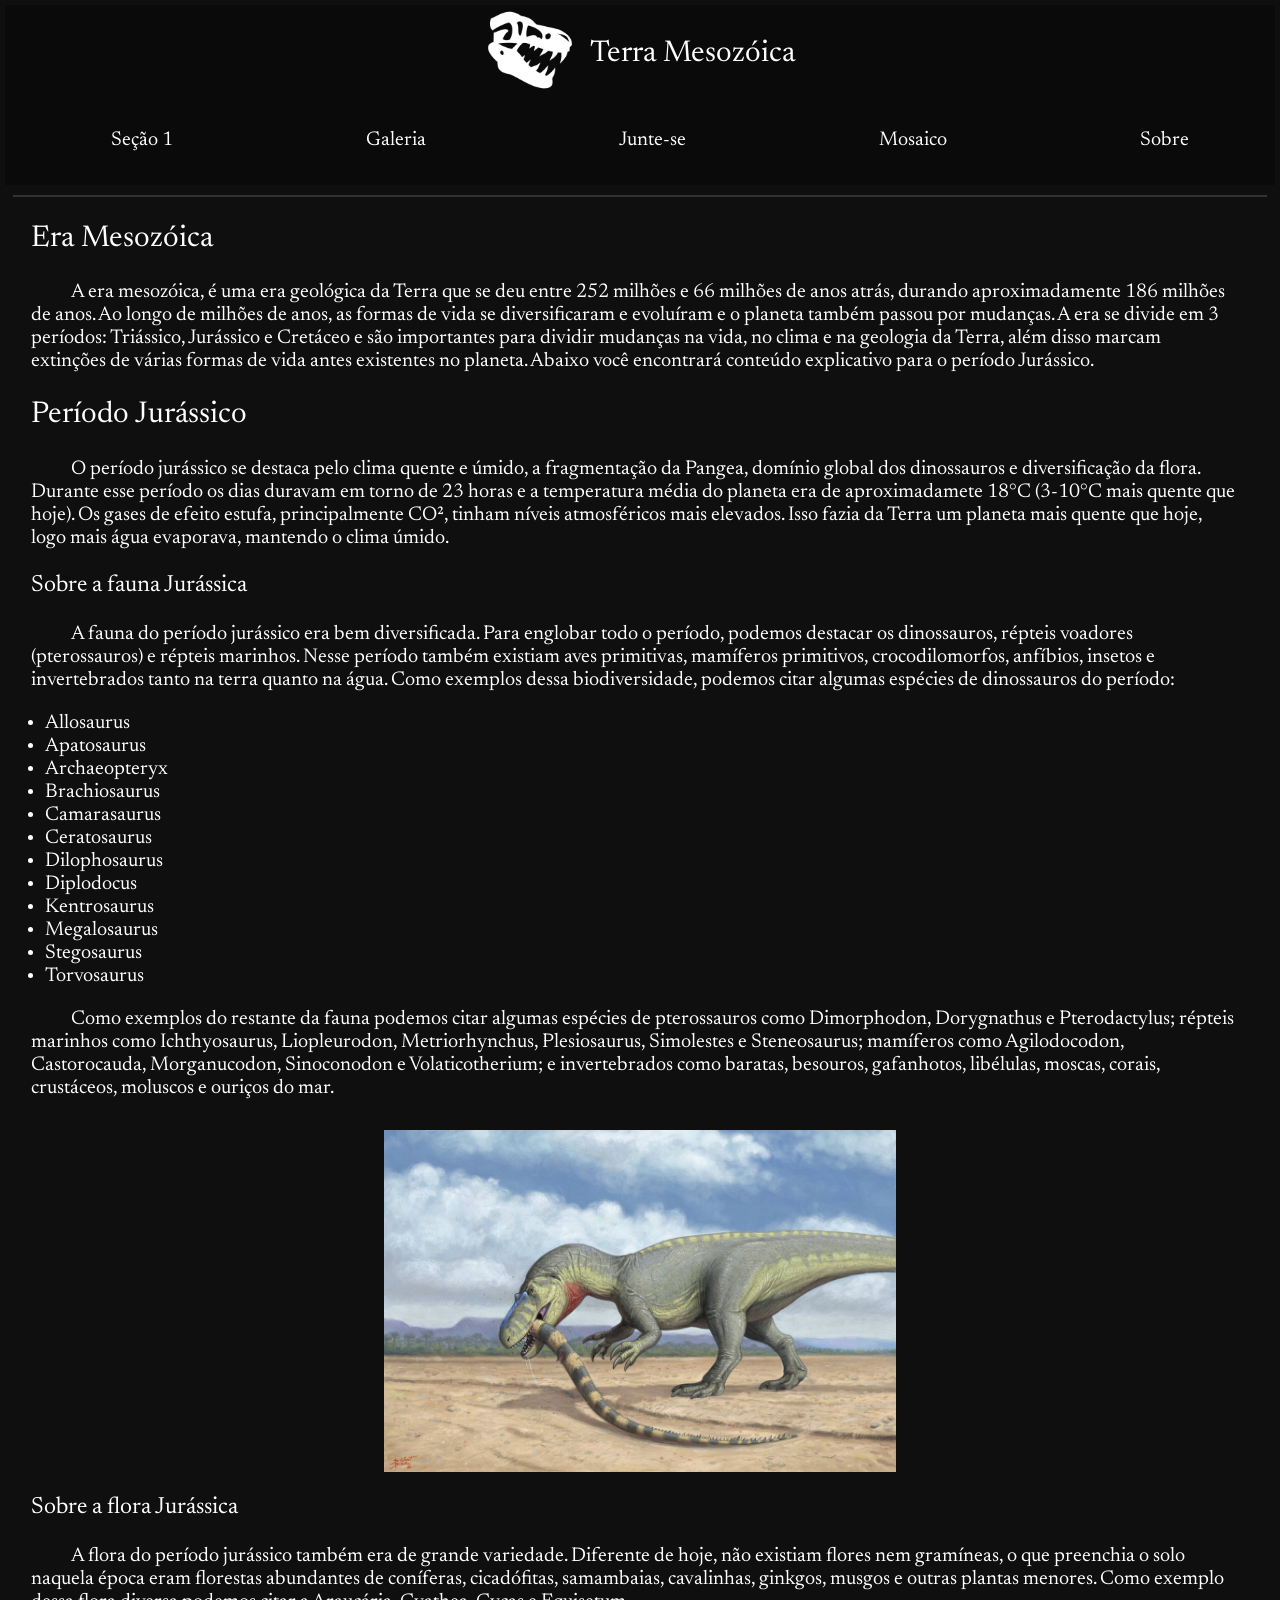
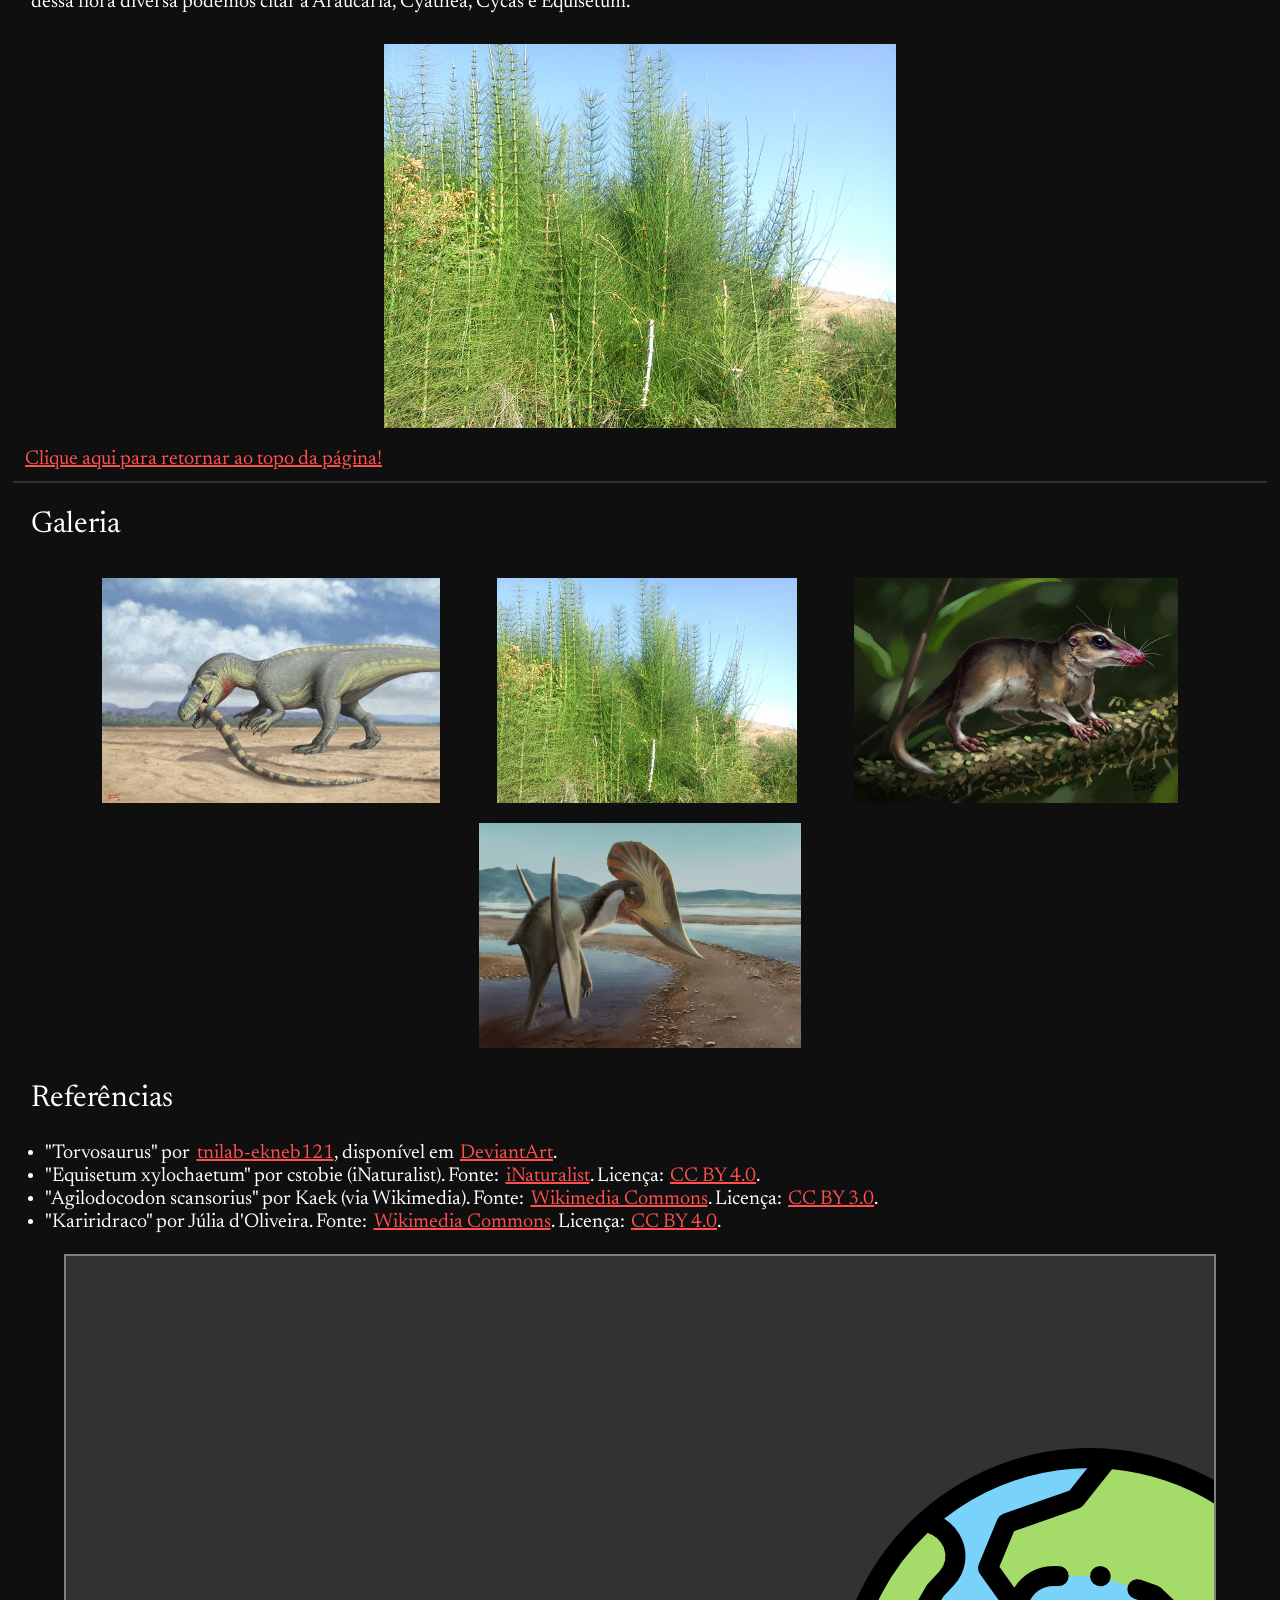
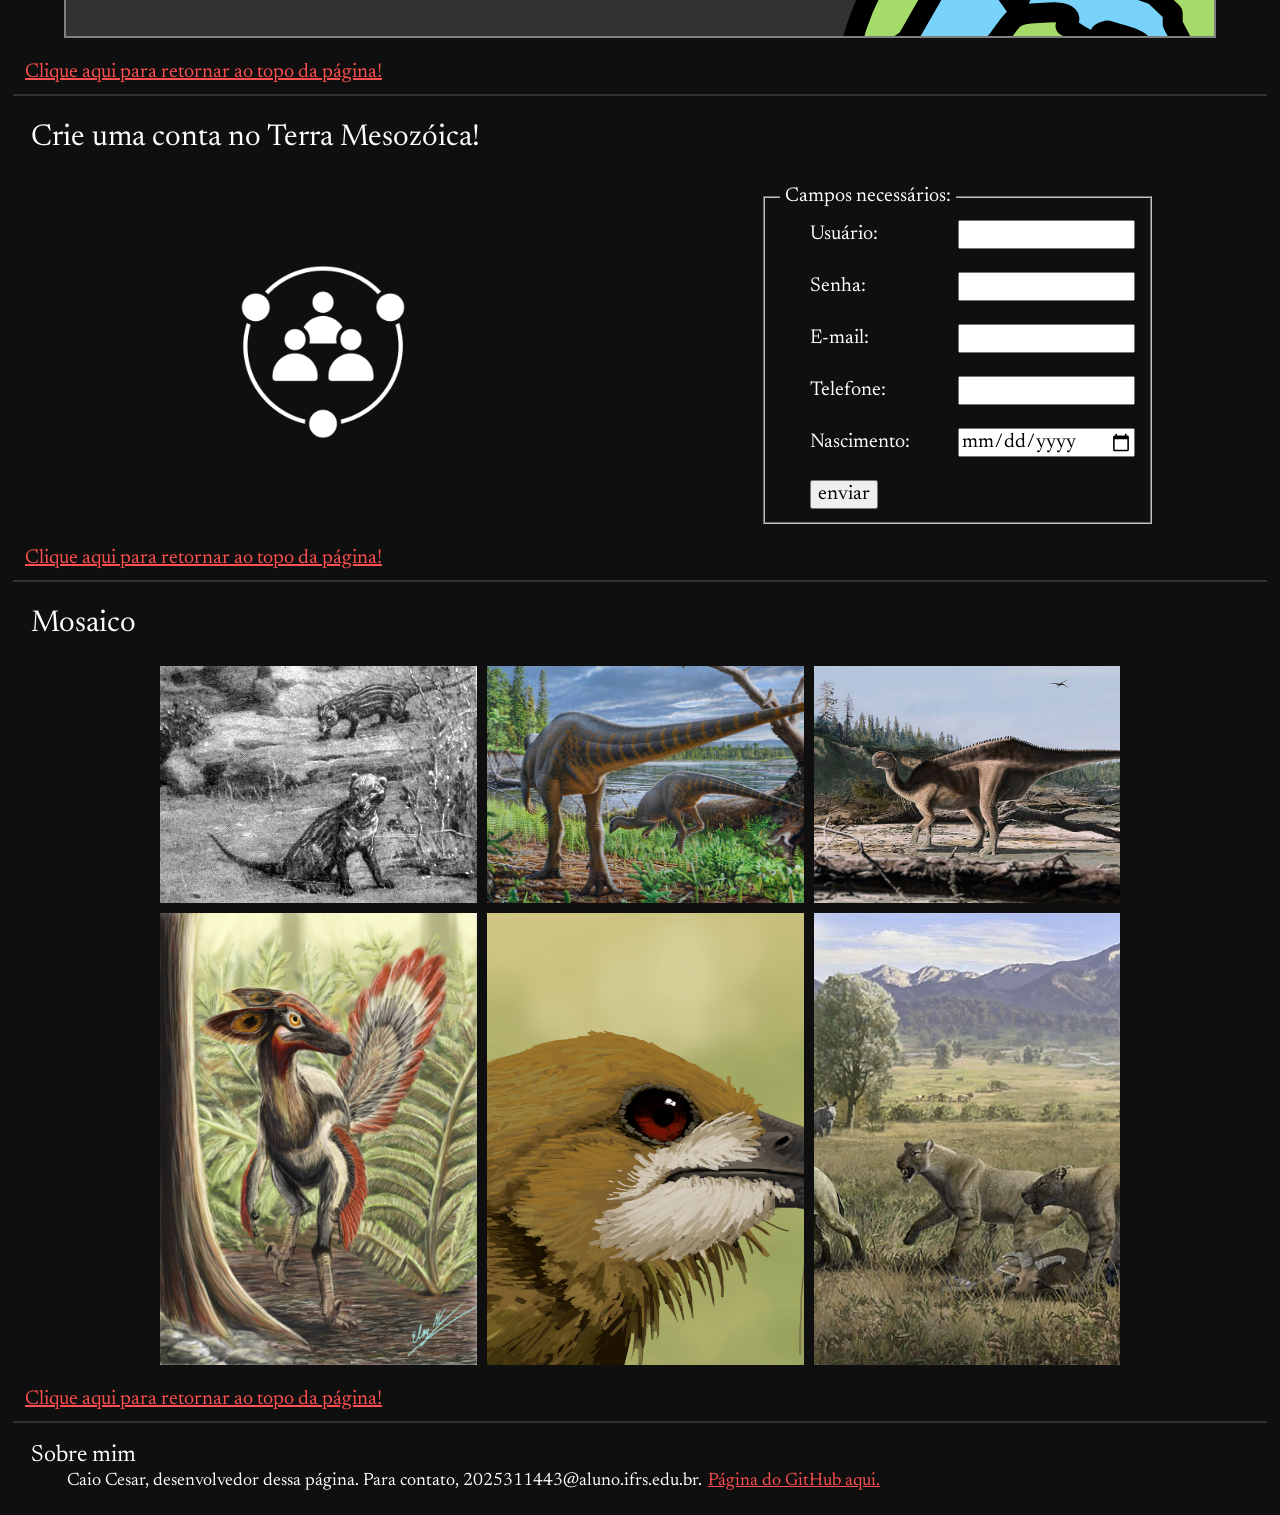
==== index.html @ 224aff45 "semi final" ====
<!DOCTYPE html>
<html lang="pt-br">
<head>
  <!-- CSS -->
  <link rel="stylesheet" href="css/main.css">

  <!-- Meta Tags -->
  <meta charset="UTF-8"> <meta name="viewport" content="width=device-width, initial-scale=1.0">
  <meta http-equiv="X-UA-Compatible" content="IE=edge">

  <title>Terra Mesozóica</title>

  <meta name="description" content="Terra Mesozóica é uma página que busca documentar conhecimento sobre paleontologia, especialmente da era Mesozóica. Considere procurar mais fontes para aprofundar seu conhecimento nos assuntos aqui contidos.">
  <meta name="keywords" content="terra mesozóica, terra mesozoica, sítio digital paleontológico, sitio digital paleontologico, paleontologia, mesozoica">
  <meta name="author" content="Caio Cesar">
  <meta name="robots" content="index, follow">

  <meta property="og:title" content="Terra Mesozóica">
  <meta property="og:description" content="Terra Mesozóica é uma página que busca documentar conhecimento sobre paleontologia, especialmente da era Mesozóica. Considere procurar mais fontes para aprofundar seu conhecimento nos assuntos aqui contidos.">
  <meta property="og:image" content="https://caius-caesaris.github.io/terra-mesozoica/img/icon.png">
  <meta property="og:url" content="https://caius-caesaris.github.io/terra-mesozoica/">
  <meta property="og:type" content="website">


  <link rel="icon" href="img/icon-shortcut.png">
</head>
<body>

  <header id="header">
    <figure id="figure_icon">
      <img id="icon" src="img/icon.png" alt="icon.png">
      <h1 id="title">Terra Mesozóica</h1>
    </figure>
  </header>

  <nav>
    <div class="menu">
      <a href="#sec1">Seção 1</a>
      <a href="#galeria">Galeria</a>
      <a href="#juntar">Junte-se</a>
      <a href="#mosaico">Mosaico</a>
      <a href="#footer">Sobre</a>
    </div>
  </nav>

  <hr id="sec1">

  <main>
    <section>
      <h2>Era Mesozóica</h2>
      <p>
        A era mesozóica, é uma era geológica da Terra que se deu entre 252 milhões e 66 milhões de anos atrás, durando aproximadamente 186 milhões de anos.
        Ao longo de milhões de anos, as formas de vida se diversificaram e evoluíram e o planeta também passou por mudanças. A era se divide em 3 períodos: Triássico, Jurássico e Cretáceo
        e são importantes para dividir mudanças na vida, no clima e na geologia da Terra, além disso marcam extinções de várias formas de vida antes existentes no planeta. Abaixo você encontrará conteúdo explicativo para o período Jurássico.
      </p>

      <h2>Período Jurássico</h2>
      <p>
        O período jurássico se destaca pelo clima quente e úmido, a fragmentação da Pangea, domínio global dos dinossauros e diversificação da flora.
        Durante esse período os dias duravam em torno de 23 horas e a temperatura média do planeta era de aproximadamete 18°C (3-10°C mais quente que hoje). Os gases de efeito estufa, principalmente CO², tinham níveis atmosféricos mais elevados. Isso fazia da Terra um planeta mais quente que hoje, logo mais água evaporava, mantendo o clima úmido.
      </p>
      
      <h3>Sobre a fauna Jurássica</h3>
      <p>
        A fauna do período jurássico era bem diversificada. Para englobar todo o período, podemos destacar os dinossauros, répteis voadores (pterossauros) e répteis marinhos.
        Nesse período também existiam aves primitivas, mamíferos primitivos, crocodilomorfos, anfíbios, insetos e invertebrados tanto na terra quanto na água.
        Como exemplos dessa biodiversidade, podemos citar algumas espécies de dinossauros do período:
      </p>
      
      <ul>
        <li>Allosaurus</li>
        <li>Apatosaurus</li>
        <li>Archaeopteryx</li>
        <li>Brachiosaurus</li>
        <li>Camarasaurus</li>
        <li>Ceratosaurus</li>
        <li>Dilophosaurus</li>
        <li>Diplodocus</li>
        <li>Kentrosaurus</li>
        <li>Megalosaurus</li>
        <li>Stegosaurus</li>
        <li>Torvosaurus</li>
      </ul>

      <p>Como exemplos do restante da fauna podemos citar algumas espécies de 
        pterossauros como Dimorphodon, Dorygnathus e Pterodactylus;
        répteis marinhos como Ichthyosaurus, Liopleurodon, Metriorhynchus, Plesiosaurus, Simolestes e Steneosaurus;
        mamíferos como Agilodocodon, Castorocauda, Morganucodon, Sinoconodon e Volaticotherium;
        e invertebrados como baratas, besouros, gafanhotos, libélulas, moscas, corais, crustáceos, moluscos e ouriços do mar.
      </p>

      <figure class="galeria">
        <img class="intext" src="img/Torvosaurus.jpg" alt="Torvosaurus tanneri" title="Torvosaurus tanneri">
      </figure>
      
      <h3>Sobre a flora Jurássica</h3>
      <p>
        A flora do período jurássico também era de grande variedade. Diferente de hoje, não existiam flores nem gramíneas, o que preenchia o solo naquela época eram florestas abundantes de coníferas, cicadófitas, samambaias, cavalinhas, ginkgos, musgos e outras plantas menores.
        Como exemplo dessa flora diversa podemos citar a Araucária, Cyathea, Cycas e Equisetum.
      </p>

      <figure class="galeria">
        <img class="intext" src="img/Equisetum.jpg" alt="Equisetum (cavalinha)" title="Equisetum (cavalinha)">
      </figure>
    </section>

    <a href="#header">Clique aqui para retornar ao topo da página!</a>

    <hr id="galeria">

    <section>
      <h2>Galeria</h2>
      <figure class="galeria">
        <img class="imagem" src="img/Torvosaurus.jpg" alt="Torvosaurus tanneri" title="Torvosaurus tanneri">
        <img class="imagem" src="img/Equisetum.jpg" alt="Equisetum (cavalinha)" title="Equisetum (cavalinha)">
        <img class="imagem" src="img/Agilodocodon.jpg" alt="Agilocodon scansorius" title="Agilocodon scansorius">
        <img class="imagem" src="img/Kariridraco.jpg" alt="Kariridraco" title="Kariridraco">
      </figure>
    </section>

    <section>
      <h2>Referências</h2>
      <ul>
        <li>"Torvosaurus" por <a class="inlink" href="https://www.deviantart.com/tnilab-ekneb121/">tnilab-ekneb121</a>, disponível em <a class="inlink" href="https://www.deviantart.com/tnilab-ekneb121/art/Torvosaurus-840284663">DeviantArt</a>.</li>
        <li>"Equisetum xylochaetum" por cstobie (iNaturalist). Fonte: <a class="inlink" href="https://www.inaturalist.org/photos/17897648/">iNaturalist</a>. Licença: <a class="inlink" href="https://creativecommons.org/licenses/by/4.0/">CC BY 4.0</a>.</li>
        <li>"Agilodocodon scansorius" por Kaek (via Wikimedia). Fonte: <a class="inlink" href="https://commons.wikimedia.org/wiki/File:Agilodocodon_scansorius_by_Kaek.jpg">Wikimedia Commons</a>. Licença: <a class="inlink" href="https://creativecommons.org/licenses/by/3.0/">CC BY 3.0</a>.</li>
        <li>"Kariridraco" por Júlia d'Oliveira. Fonte: <a class="inlink" href="https://commons.wikimedia.org/wiki/File:Kariridraco_by_J%C3%BAlia_d%E2%80%99Oliveira.jpg">Wikimedia Commons</a>. Licença: <a class="inlink" href="https://creativecommons.org/licenses/by/4.0/">CC BY 4.0</a>.</li>
      </ul>

      <div class="banner">
        <img id="earth" src="img/earth.png" alt="earth">
        <img id="meteor" src="img/meteor.png" alt="meteor">
      </div> <br>
    </section>

    <a href="#header">Clique aqui para retornar ao topo da página!</a>

    <hr>

    <section id="juntar">
      <h2>Crie uma conta no Terra Mesozóica!</h2>

      <div id="divflexcomunidade">
        <figure id="icone_comunidade">
          <img src="img/community.png" alt="junte-se a nós">
        </figure>

        <form action="#header" id="comunidade">
          <fieldset> <legend>Campos necessários:</legend>
            <div class="label">
            <label class="login" for="input_nome">Usuário:</label>
            <input class="input" type="text" id="input_nome" required>
            </div>
            <br>
            <div class="label">
            <label class="login" for="input_senha">Senha:</label>
            <input class="input" type="password" id="input_senha" required>
            </div>
            <br>
            <div class="label">
            <label class="login" for="input_email">E-mail:</label>
            <input class="input" type="email" id="input_email" required>
            </div>
            <br>
            <div class="label">
            <label class="login" for="input_telefone">Telefone:</label>
            <input class="input" type="tel" id="input_telefone" required>
            </div>
            <br>
            <div class="label">
            <label class="login" for="input_nascimento">Nascimento:</label>
            <input class="input" type="date" id="input_nascimento" required>
            </div>
            <br>
            <input id="submit" type="submit" value="enviar">
          </fieldset>
        </form>
      </div>
    </section>

    <br>

    <a href="#header">Clique aqui para retornar ao topo da página!</a>
    <hr>

    <section id="mosaico">
      <h2>Mosaico</h2>
      <div id="container_mosaico">
        <img class="mos" src="img/Borhyaena-tuberata.jpg" alt="Borhyaena tuberata">
        <img class="mos" src="img/Diluvicursor.png" alt="Diluvicursor">
        <img class="mos" src="img/Istiorachis.jpg" alt="Istiorachis">
        <img class="mos" src="img/Philovenator-curriei.png" alt="Philovenator curriei">
        <img class="mos" src="img/Navaornis.png" alt="Navaornis">
        <img class="mos" src="img/Amphimachairodus-hezhengensis.jpg" alt="Amphimachairodus hezhengensis">
      </div>
    </section>

    <br>

    <a href="#header">Clique aqui para retornar ao topo da página!</a>

    <hr>

  </main>

  <footer id="footer">
    <h2>Sobre mim</h2>
    <p>Caio Cesar, desenvolvedor dessa página. Para contato, 2025311443@aluno.ifrs.edu.br. <a class="inlink" href="https://github.com/caius-caesaris/">Página do GitHub aqui.</a></p>
  </footer>

</body>
</html>
---- css/main.css ----
/* CSS principal - importa/junta os arquivos CSS */

/* Importação de fontes e arquivos CSS usados na página.
A ordem em que são chamados é importante */

@import url('https://fonts.googleapis.com/css2?family=Newsreader:ital,opsz,wght@0,6..72,200..800;1,6..72,200..800&display=swap');
@import url('modern-normalize.css');
@import url('variables.css');
@import url('base.css');
@import url('layout.css');
@import url('components.css');

/* Abaixo coloque códigos css usados exclusivamente 
nesta página(códigos específicos,que não são reutilizados,
 nao tem potencial de reutilização) */

 /* postcss para minificar? */


 /* 
 
 -> baixar o site
 -> deixar uma cópia do bodyplate (o do sigaa) pronta e passar os arquivos (imagens, css, etc.) do site para ela
 -> main css, modern-normalize, variable, base => deixar como estão (inicialmente)
 -> apagar o conteúdo do layout e component do boilerplate
 -> trocar o index.html pelo index.html do site
 -> no index.html apontar para o main.css
 -> espalhar as regras css do site pelos arquivos layout, component e base.
 -> ajustes

 */
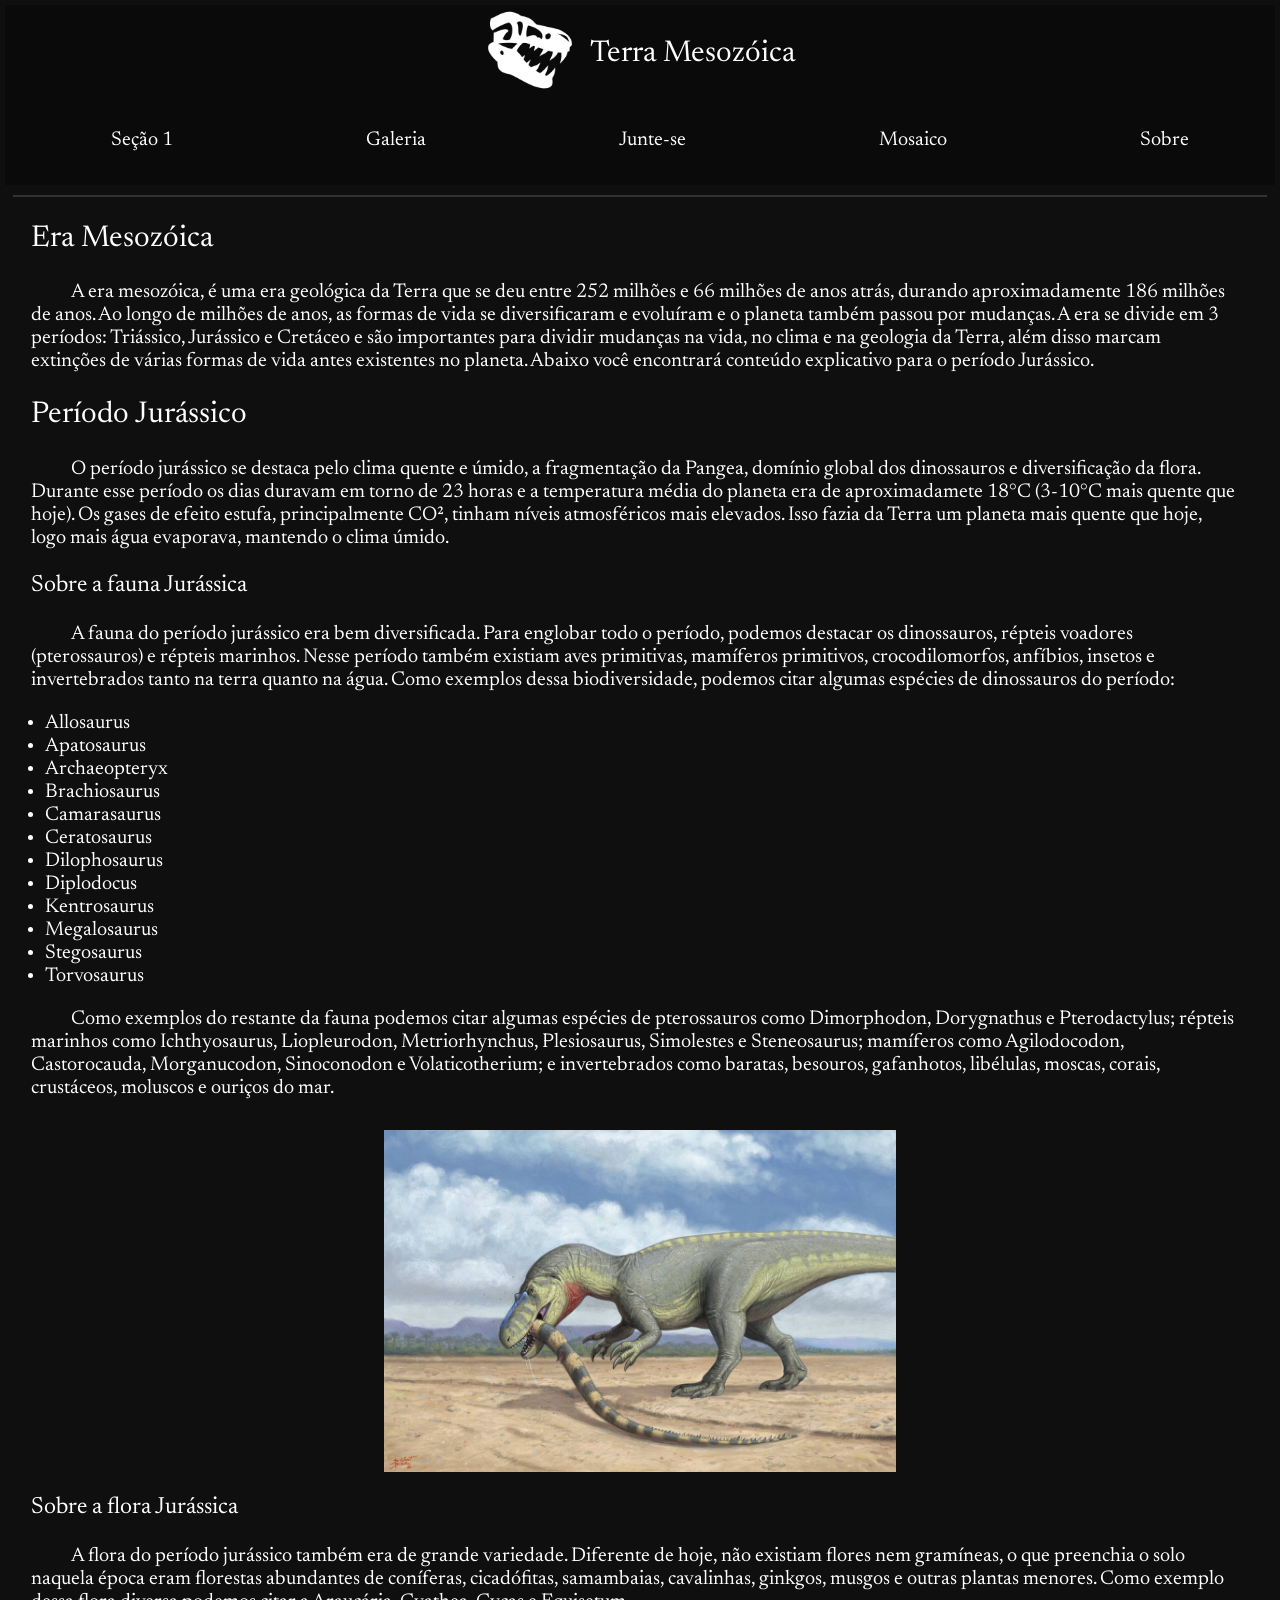
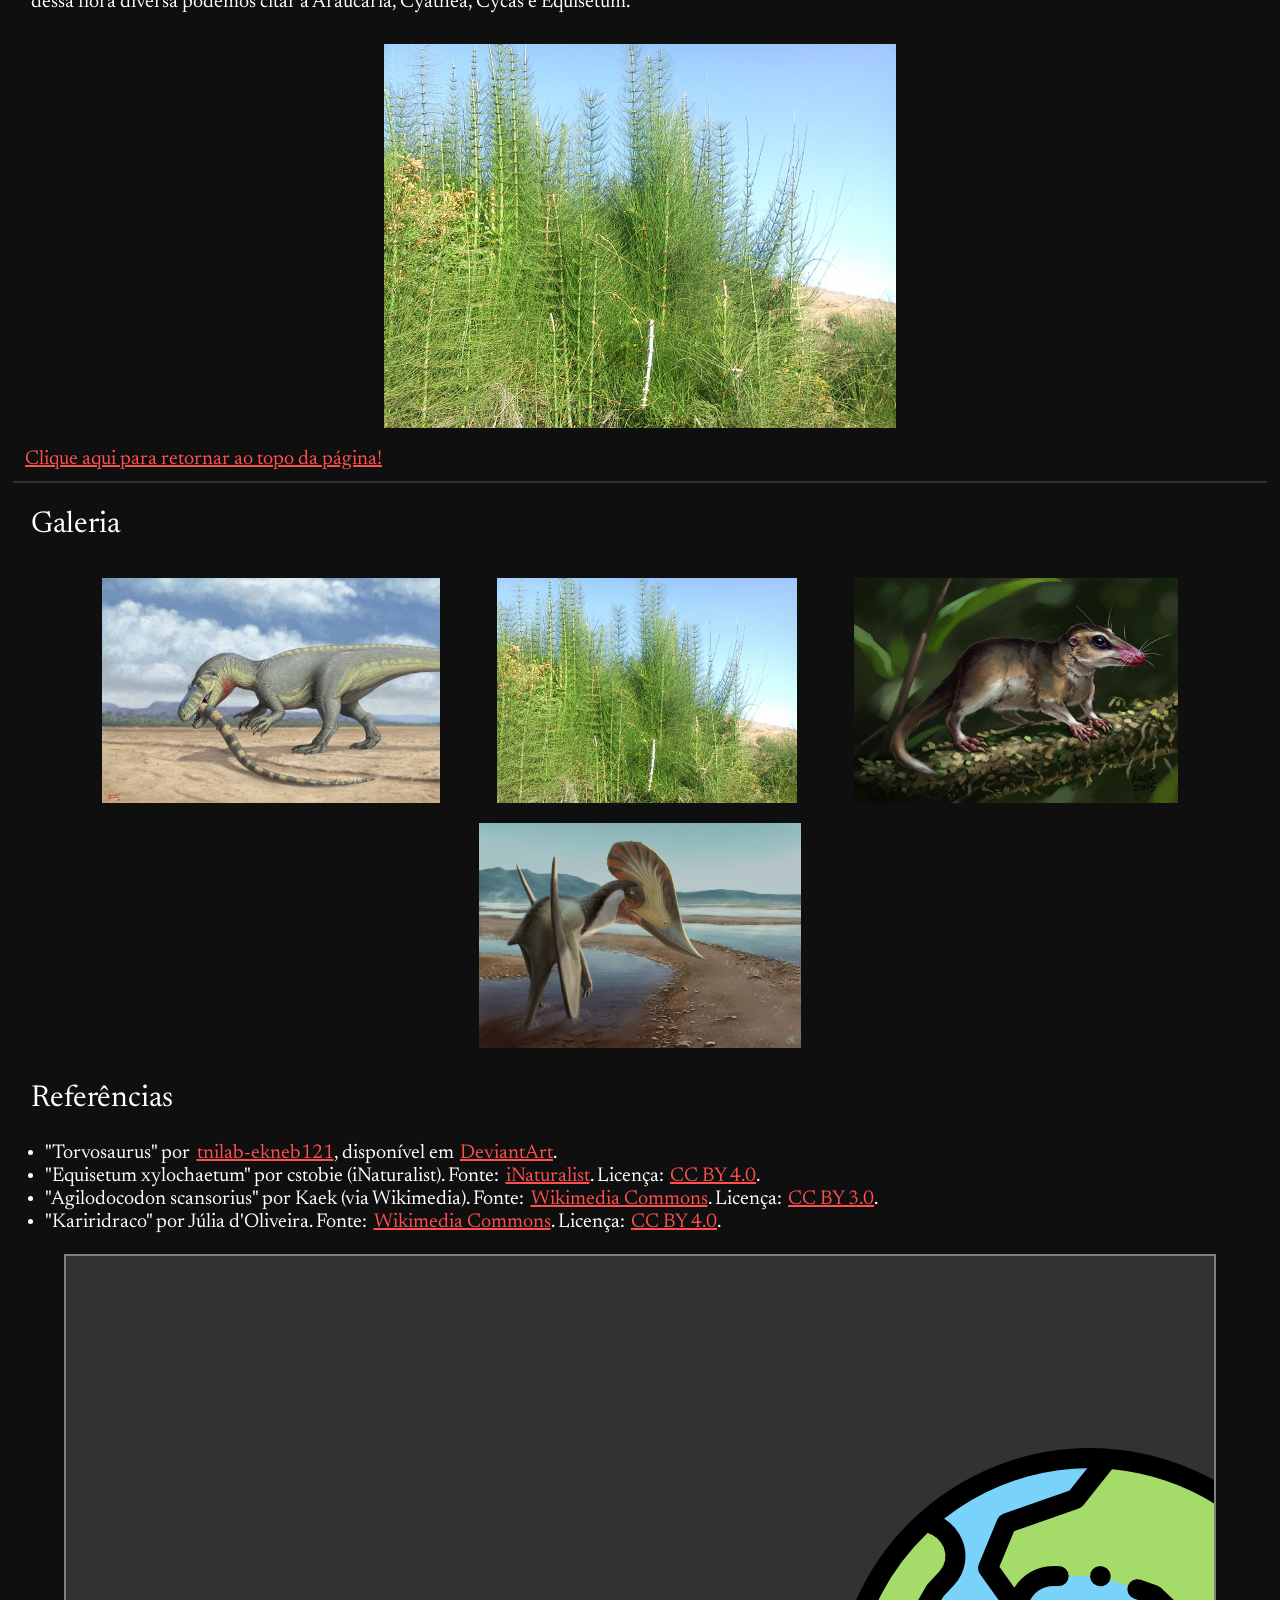
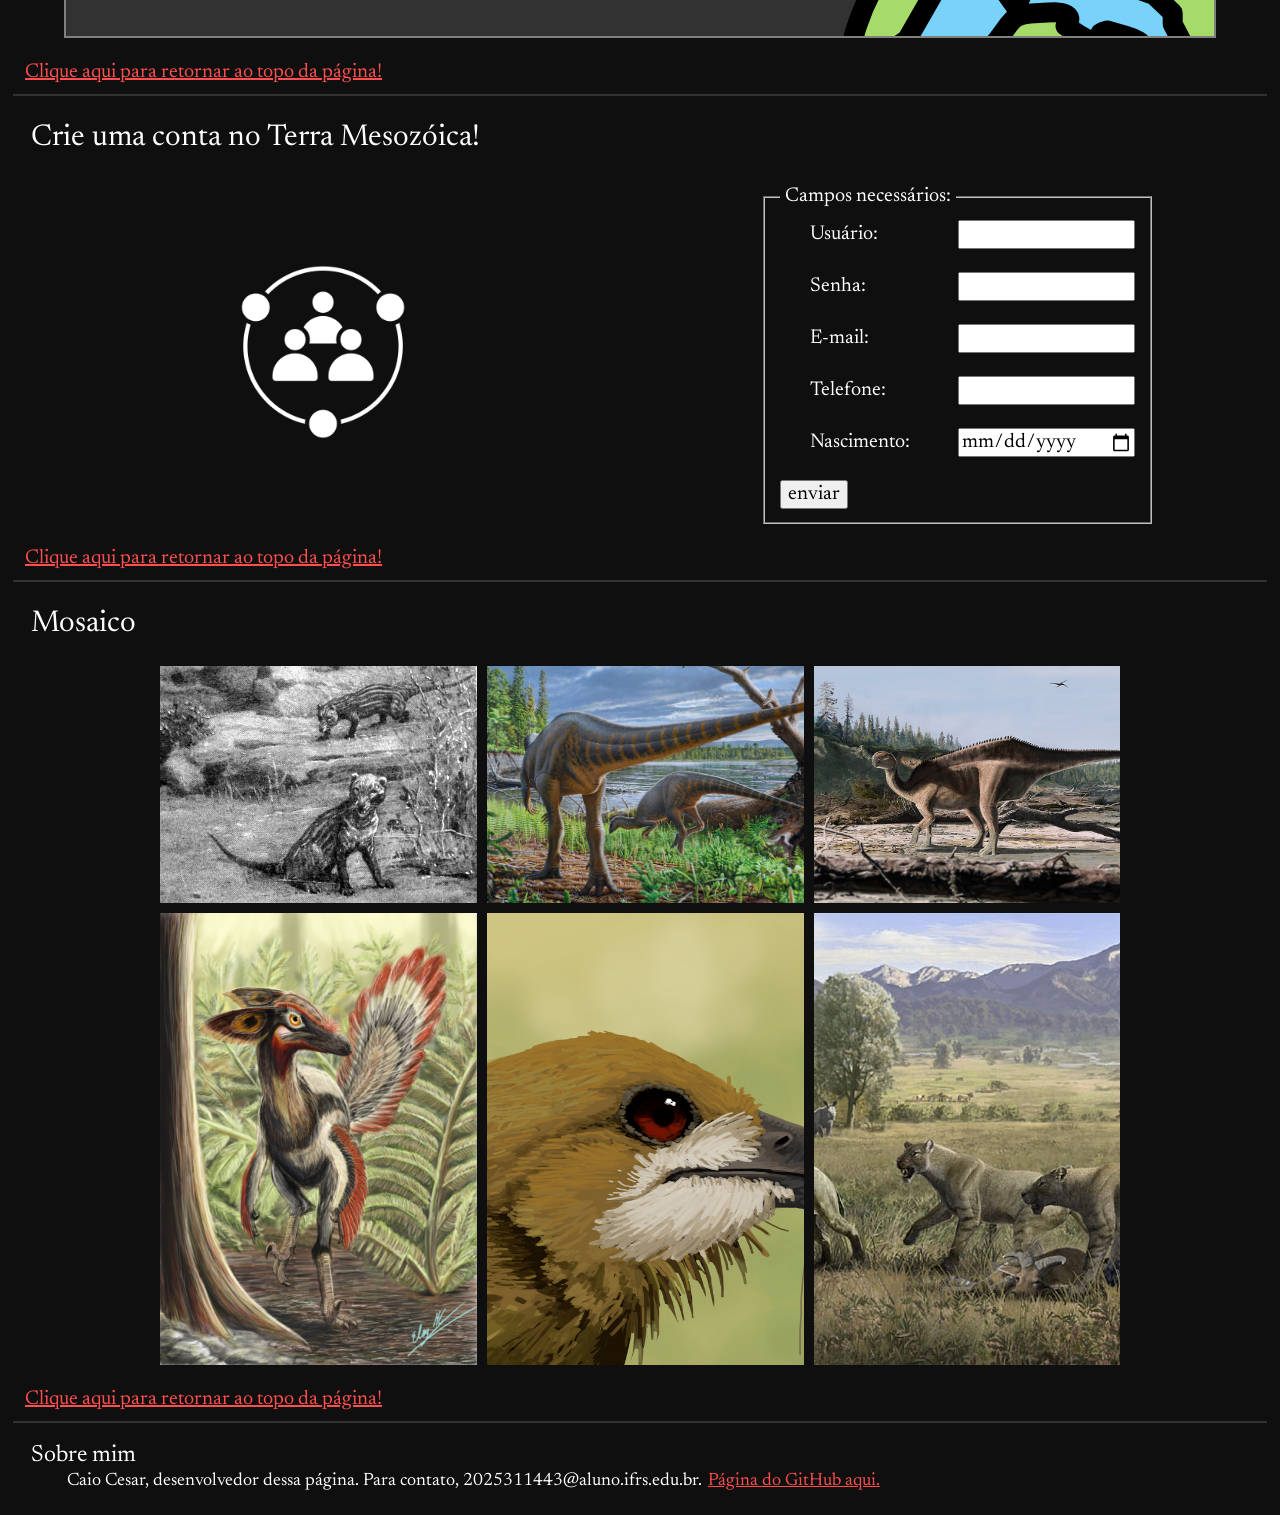
==== commit a3f4ad66: "Seomator 2" ====
--- a/index.html
+++ b/index.html
@@ -7,28 +7,29 @@
   <!-- Meta Tags -->
   <meta charset="UTF-8"> <meta name="viewport" content="width=device-width, initial-scale=1.0">
   <meta http-equiv="X-UA-Compatible" content="IE=edge">
+  
+  <link rel="canonical" href="https://caius-caesaris.github.io/terra-mesozoica/">
 
   <title>Terra Mesozóica</title>
 
-  <meta name="description" content="Terra Mesozóica é uma página que busca documentar conhecimento sobre paleontologia, especialmente da era Mesozóica. Considere procurar mais fontes para aprofundar seu conhecimento nos assuntos aqui contidos.">
+  <meta name="description" content="Terra Mesozóica documenta conhecimentos sobre paleontologia da era Mesozóica, em especial. Procure mais fontes sobre os assuntos aqui contidos.">
   <meta name="keywords" content="terra mesozóica, terra mesozoica, sítio digital paleontológico, sitio digital paleontologico, paleontologia, mesozoica">
   <meta name="author" content="Caio Cesar">
   <meta name="robots" content="index, follow">
 
   <meta property="og:title" content="Terra Mesozóica">
-  <meta property="og:description" content="Terra Mesozóica é uma página que busca documentar conhecimento sobre paleontologia, especialmente da era Mesozóica. Considere procurar mais fontes para aprofundar seu conhecimento nos assuntos aqui contidos.">
+  <meta property="og:description" content="Terra Mesozóica documenta conhecimentos sobre paleontologia da era Mesozóica, em especial. Procure mais fontes sobre os assuntos aqui contidos.">
   <meta property="og:image" content="https://caius-caesaris.github.io/terra-mesozoica/img/icon.png">
   <meta property="og:url" content="https://caius-caesaris.github.io/terra-mesozoica/">
   <meta property="og:type" content="website">
 
-
   <link rel="icon" href="img/icon-shortcut.png">
 </head>
 <body>
 
   <header id="header">
     <figure id="figure_icon">
-      <img id="icon" src="img/icon.png" alt="icon.png">
+      <img id="icon" src="img/icon.png" alt="ícone do site">
       <h1 id="title">Terra Mesozóica</h1>
     </figure>
   </header>
@@ -90,7 +91,7 @@
       </p>
 
       <figure class="galeria">
-        <img class="intext" src="img/Torvosaurus.jpg" alt="Torvosaurus tanneri" title="Torvosaurus tanneri">
+        <img class="intext" src="img/Torvosaurus.jpg" alt="Torvosaurus tanneri" title="Torvosaurus tanneri" loading="lazy">
       </figure>
       
       <h3>Sobre a flora Jurássica</h3>
@@ -100,7 +101,7 @@
       </p>
 
       <figure class="galeria">
-        <img class="intext" src="img/Equisetum.jpg" alt="Equisetum (cavalinha)" title="Equisetum (cavalinha)">
+        <img class="intext" src="img/Equisetum.jpg" alt="Equisetum (cavalinha)" title="Equisetum (cavalinha)" loading="lazy">
       </figure>
     </section>
 
@@ -111,10 +112,10 @@
     <section>
       <h2>Galeria</h2>
       <figure class="galeria">
-        <img class="imagem" src="img/Torvosaurus.jpg" alt="Torvosaurus tanneri" title="Torvosaurus tanneri">
-        <img class="imagem" src="img/Equisetum.jpg" alt="Equisetum (cavalinha)" title="Equisetum (cavalinha)">
-        <img class="imagem" src="img/Agilodocodon.jpg" alt="Agilocodon scansorius" title="Agilocodon scansorius">
-        <img class="imagem" src="img/Kariridraco.jpg" alt="Kariridraco" title="Kariridraco">
+        <img class="imagem" src="img/Torvosaurus.jpg" alt="Torvosaurus tanneri" title="Torvosaurus tanneri" loading="lazy">
+        <img class="imagem" src="img/Equisetum.jpg" alt="Equisetum (cavalinha)" title="Equisetum (cavalinha)" loading="lazy">
+        <img class="imagem" src="img/Agilodocodon.jpg" alt="Agilocodon scansorius" title="Agilocodon scansorius" loading="lazy">
+        <img class="imagem" src="img/Kariridraco.jpg" alt="Kariridraco" title="Kariridraco" loading="lazy">
       </figure>
     </section>
 
@@ -128,8 +129,8 @@
       </ul>
 
       <div class="banner">
-        <img id="earth" src="img/earth.png" alt="earth">
-        <img id="meteor" src="img/meteor.png" alt="meteor">
+        <img id="earth" src="img/earth.png" alt="earth" loading="lazy">
+        <img id="meteor" src="img/meteor.png" alt="meteor" loading="lazy">
       </div> <br>
     </section>
 
@@ -142,37 +143,38 @@
 
       <div id="divflexcomunidade">
         <figure id="icone_comunidade">
-          <img src="img/community.png" alt="junte-se a nós">
+          <img src="img/community.png" alt="junte-se a nós" loading="lazy">
         </figure>
 
         <form action="#header" id="comunidade">
           <fieldset> <legend>Campos necessários:</legend>
             <div class="label">
             <label class="login" for="input_nome">Usuário:</label>
-            <input class="input" type="text" id="input_nome" required>
+            <input class="input" type="text" id="input_nome" required aria-label="preencher o nome de usuário">
             </div>
             <br>
             <div class="label">
             <label class="login" for="input_senha">Senha:</label>
-            <input class="input" type="password" id="input_senha" required>
+            <input class="input" type="password" id="input_senha" required aria-label="preencher a senha">
             </div>
             <br>
             <div class="label">
             <label class="login" for="input_email">E-mail:</label>
-            <input class="input" type="email" id="input_email" required>
+            <input class="input" type="email" id="input_email" required aria-label="preencher o e-mail">
             </div>
             <br>
             <div class="label">
             <label class="login" for="input_telefone">Telefone:</label>
-            <input class="input" type="tel" id="input_telefone" required>
+            <input class="input" type="tel" id="input_telefone" required aria-label="preencher o telefone">
             </div>
             <br>
             <div class="label">
             <label class="login" for="input_nascimento">Nascimento:</label>
-            <input class="input" type="date" id="input_nascimento" required>
-            </div>
-            <br>
-            <input id="submit" type="submit" value="enviar">
+            <input class="input" type="date" id="input_nascimento" required aria-label="preencher a data de nascimento">
+            </div>
+            <br>
+            <label for="input_submit"></label>
+            <input id="input_submit" type="submit" value="enviar" aria-label="preencher o formulário">
           </fieldset>
         </form>
       </div>
@@ -186,12 +188,12 @@
     <section id="mosaico">
       <h2>Mosaico</h2>
       <div id="container_mosaico">
-        <img class="mos" src="img/Borhyaena-tuberata.jpg" alt="Borhyaena tuberata">
-        <img class="mos" src="img/Diluvicursor.png" alt="Diluvicursor">
-        <img class="mos" src="img/Istiorachis.jpg" alt="Istiorachis">
-        <img class="mos" src="img/Philovenator-curriei.png" alt="Philovenator curriei">
-        <img class="mos" src="img/Navaornis.png" alt="Navaornis">
-        <img class="mos" src="img/Amphimachairodus-hezhengensis.jpg" alt="Amphimachairodus hezhengensis">
+        <img class="mos" src="img/Borhyaena-tuberata.jpg" alt="Borhyaena tuberata" loading="lazy">
+        <img class="mos" src="img/Diluvicursor.png" alt="Diluvicursor" loading="lazy">
+        <img class="mos" src="img/Istiorachis.jpg" alt="Istiorachis" loading="lazy">
+        <img class="mos" src="img/Philovenator-curriei.png" alt="Philovenator curriei" loading="lazy">
+        <img class="mos" src="img/Navaornis.png" alt="Navaornis" loading="lazy">
+        <img class="mos" src="img/Amphimachairodus-hezhengensis.jpg" alt="Amphimachairodus hezhengensis" loading="lazy">
       </div>
     </section>
 
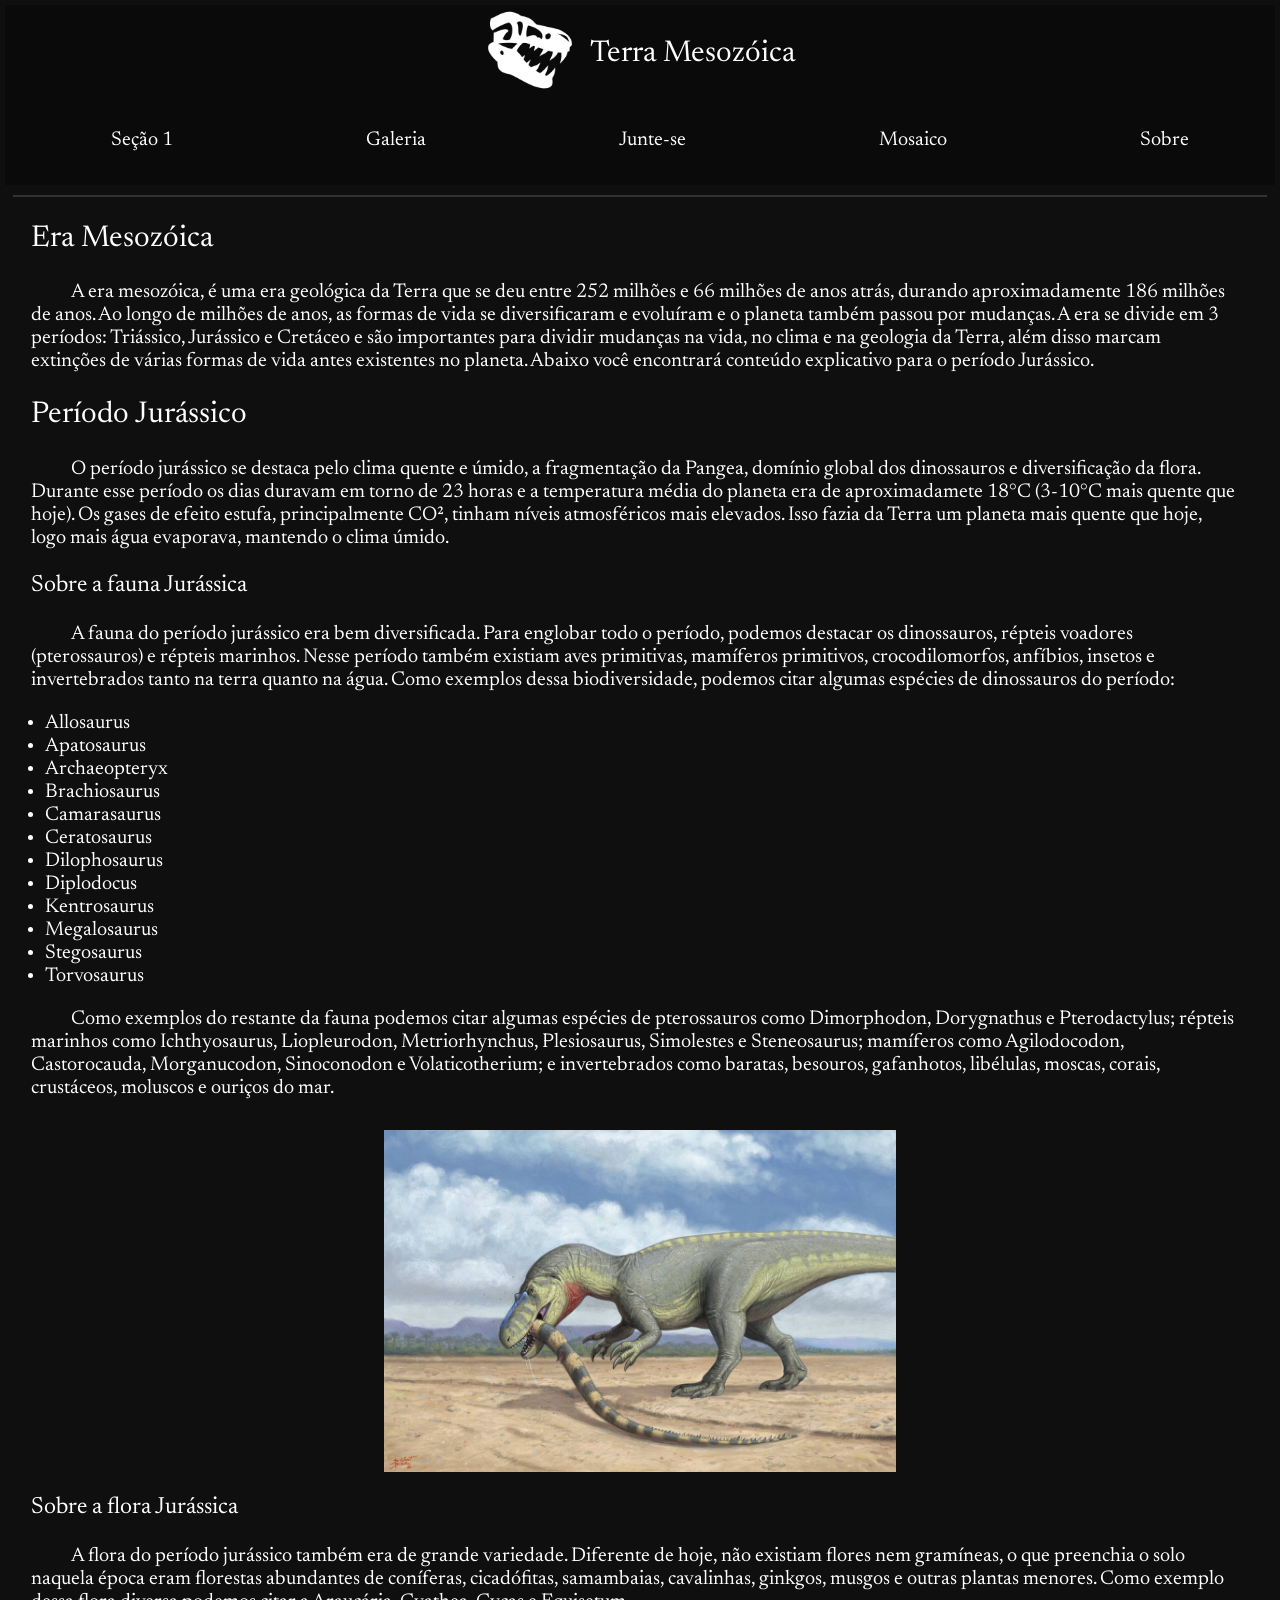
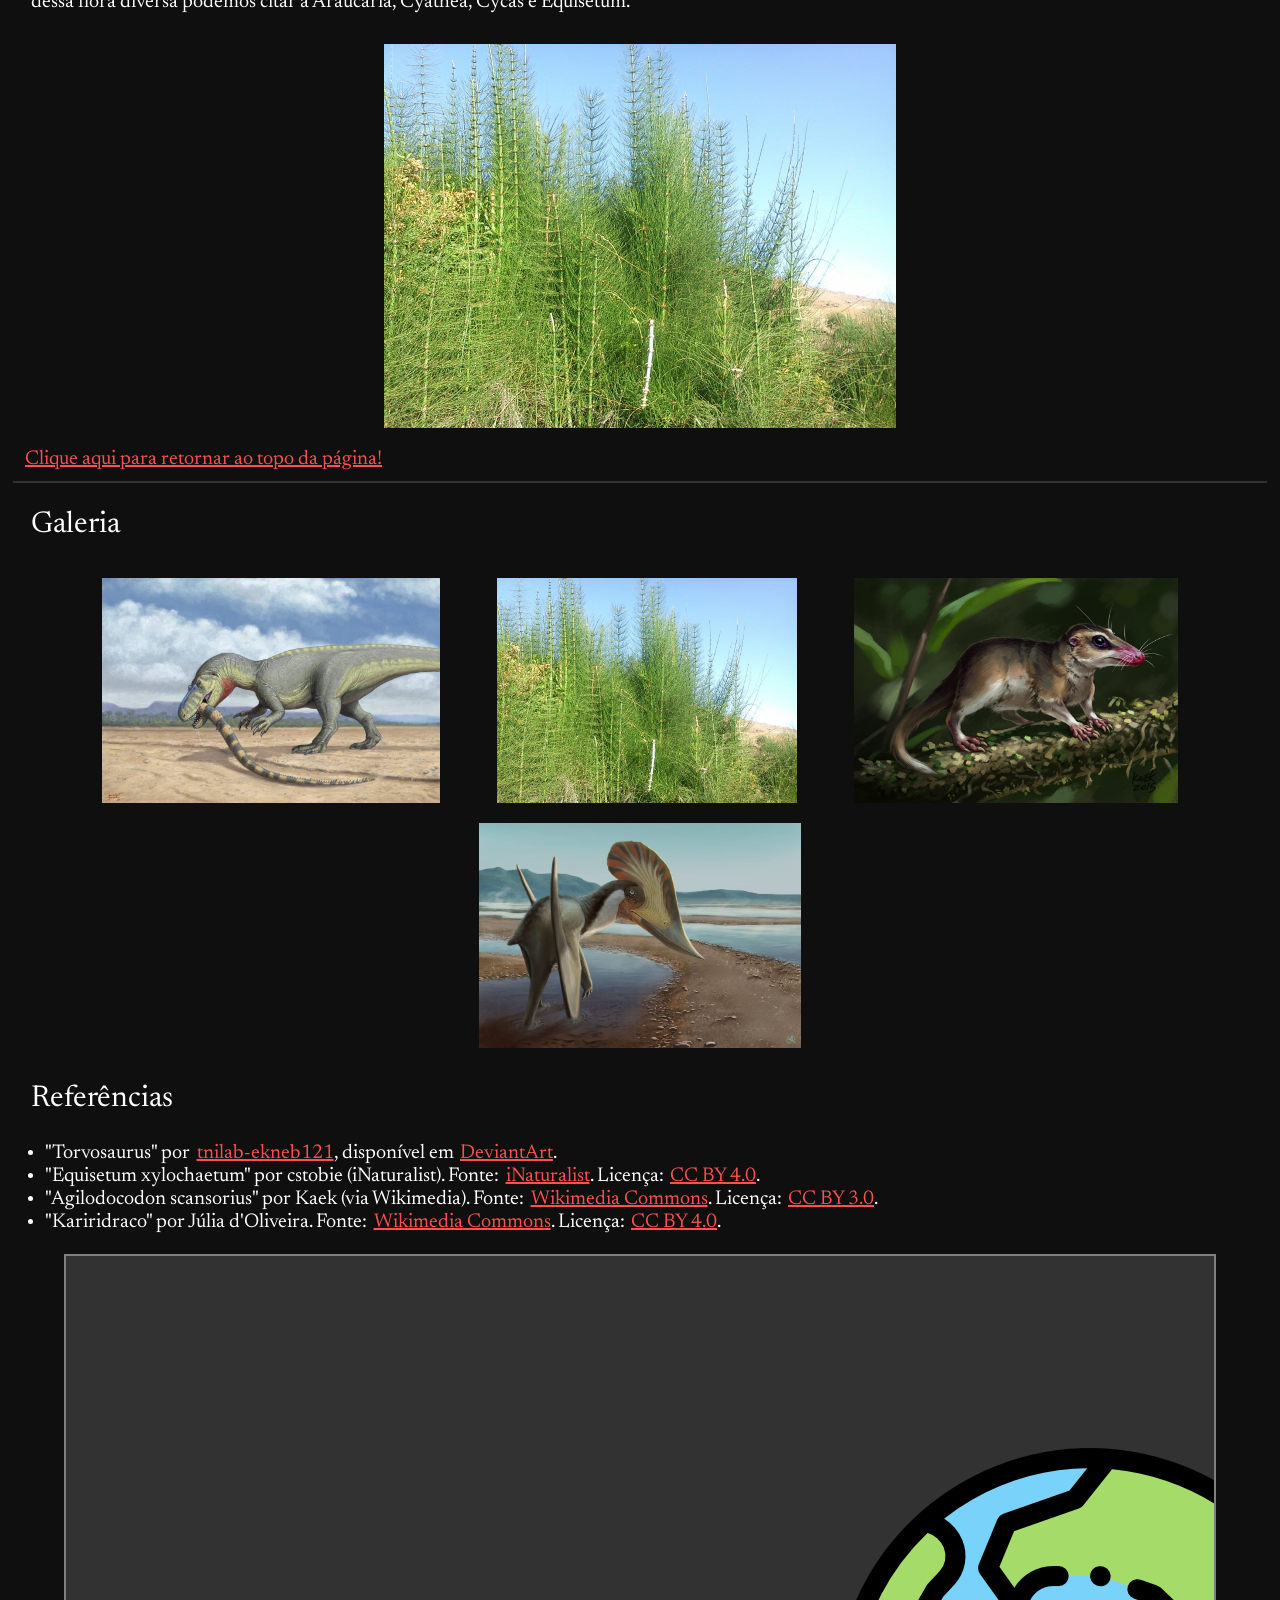
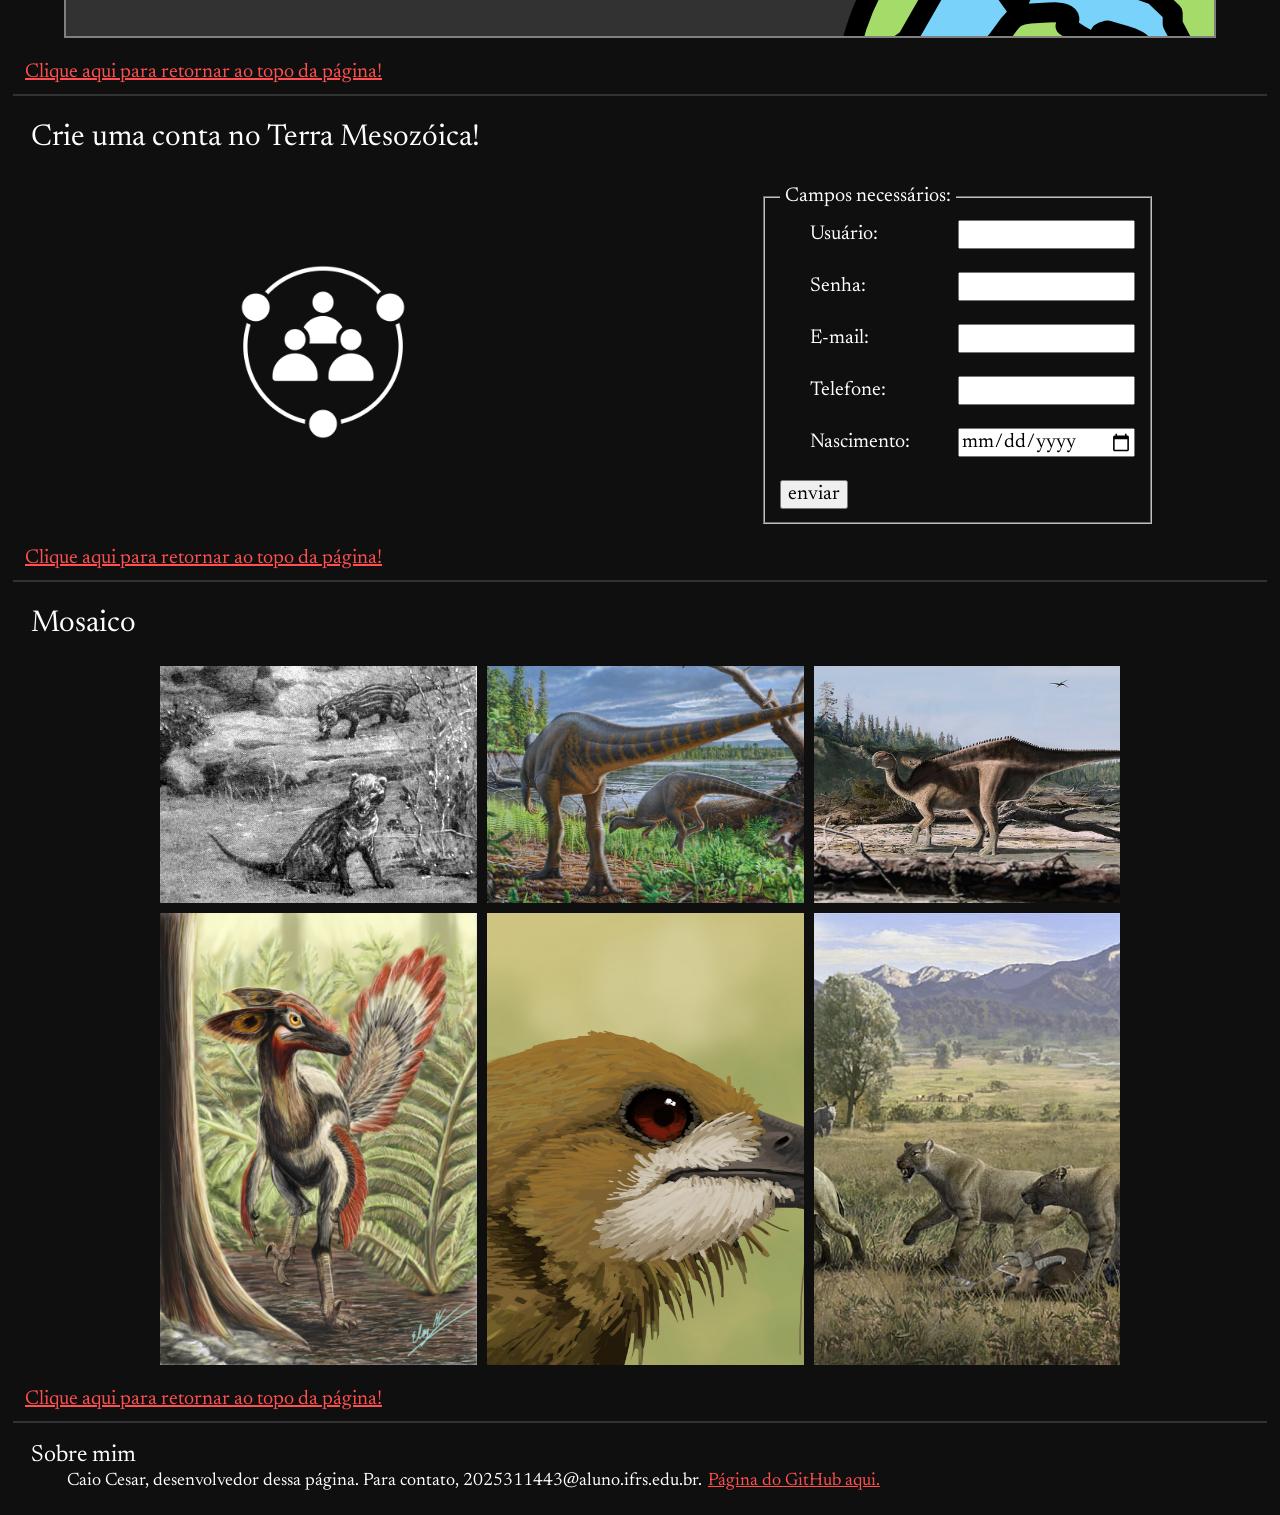
==== commit c90eb183: "cxzz" ====
--- a/index.html
+++ b/index.html
@@ -10,7 +10,7 @@
   
   <link rel="canonical" href="https://caius-caesaris.github.io/terra-mesozoica/">
 
-  <title>Terra Mesozóica</title>
+  <title>Terra Mesozóica - Período Jurássico</title>
 
   <meta name="description" content="Terra Mesozóica documenta conhecimentos sobre paleontologia da era Mesozóica, em especial. Procure mais fontes sobre os assuntos aqui contidos.">
   <meta name="keywords" content="terra mesozóica, terra mesozoica, sítio digital paleontológico, sitio digital paleontologico, paleontologia, mesozoica">
@@ -19,17 +19,17 @@
 
   <meta property="og:title" content="Terra Mesozóica">
   <meta property="og:description" content="Terra Mesozóica documenta conhecimentos sobre paleontologia da era Mesozóica, em especial. Procure mais fontes sobre os assuntos aqui contidos.">
-  <meta property="og:image" content="https://caius-caesaris.github.io/terra-mesozoica/img/icon.png">
+  <meta property="og:image" content="https://caius-caesaris.github.io/terra-mesozoica/img/icon.webp">
   <meta property="og:url" content="https://caius-caesaris.github.io/terra-mesozoica/">
   <meta property="og:type" content="website">
 
-  <link rel="icon" href="img/icon-shortcut.png">
+  <link rel="icon" href="img/icon-shortcut.webp">
 </head>
 <body>
 
   <header id="header">
     <figure id="figure_icon">
-      <img id="icon" src="img/icon.png" alt="ícone do site">
+      <img id="icon" src="img/icon.webp" alt="ícone do site">
       <h1 id="title">Terra Mesozóica</h1>
     </figure>
   </header>
@@ -91,7 +91,7 @@
       </p>
 
       <figure class="galeria">
-        <img class="intext" src="img/Torvosaurus.jpg" alt="Torvosaurus tanneri" title="Torvosaurus tanneri" loading="lazy">
+        <img class="intext" src="img/Torvosaurus.webp" alt="Torvosaurus tanneri" title="Torvosaurus tanneri" width="200px" height="200px">
       </figure>
       
       <h3>Sobre a flora Jurássica</h3>
@@ -101,7 +101,7 @@
       </p>
 
       <figure class="galeria">
-        <img class="intext" src="img/Equisetum.jpg" alt="Equisetum (cavalinha)" title="Equisetum (cavalinha)" loading="lazy">
+        <img class="intext" src="img/Equisetum.webp" alt="Equisetum (cavalinha)" title="Equisetum (cavalinha)" width="200px" height="200px">
       </figure>
     </section>
 
@@ -112,10 +112,10 @@
     <section>
       <h2>Galeria</h2>
       <figure class="galeria">
-        <img class="imagem" src="img/Torvosaurus.jpg" alt="Torvosaurus tanneri" title="Torvosaurus tanneri" loading="lazy">
-        <img class="imagem" src="img/Equisetum.jpg" alt="Equisetum (cavalinha)" title="Equisetum (cavalinha)" loading="lazy">
-        <img class="imagem" src="img/Agilodocodon.jpg" alt="Agilocodon scansorius" title="Agilocodon scansorius" loading="lazy">
-        <img class="imagem" src="img/Kariridraco.jpg" alt="Kariridraco" title="Kariridraco" loading="lazy">
+        <img class="imagem" src="img/Torvosaurus.webp" alt="Torvosaurus tanneri" title="Torvosaurus tanneri" loading="lazy" width="200px" height="200px">
+        <img class="imagem" src="img/Equisetum.webp" alt="Equisetum (cavalinha)" title="Equisetum (cavalinha)" loading="lazy" width="200px" height="200px">
+        <img class="imagem" src="img/Agilodocodon.webp" alt="Agilocodon scansorius" title="Agilocodon scansorius" loading="lazy" width="200px" height="200px">
+        <img class="imagem" src="img/Kariridraco.webp" alt="Kariridraco" title="Kariridraco" loading="lazy" width="200px" height="200px">
       </figure>
     </section>
 
@@ -124,13 +124,13 @@
       <ul>
         <li>"Torvosaurus" por <a class="inlink" href="https://www.deviantart.com/tnilab-ekneb121/">tnilab-ekneb121</a>, disponível em <a class="inlink" href="https://www.deviantart.com/tnilab-ekneb121/art/Torvosaurus-840284663">DeviantArt</a>.</li>
         <li>"Equisetum xylochaetum" por cstobie (iNaturalist). Fonte: <a class="inlink" href="https://www.inaturalist.org/photos/17897648/">iNaturalist</a>. Licença: <a class="inlink" href="https://creativecommons.org/licenses/by/4.0/">CC BY 4.0</a>.</li>
-        <li>"Agilodocodon scansorius" por Kaek (via Wikimedia). Fonte: <a class="inlink" href="https://commons.wikimedia.org/wiki/File:Agilodocodon_scansorius_by_Kaek.jpg">Wikimedia Commons</a>. Licença: <a class="inlink" href="https://creativecommons.org/licenses/by/3.0/">CC BY 3.0</a>.</li>
-        <li>"Kariridraco" por Júlia d'Oliveira. Fonte: <a class="inlink" href="https://commons.wikimedia.org/wiki/File:Kariridraco_by_J%C3%BAlia_d%E2%80%99Oliveira.jpg">Wikimedia Commons</a>. Licença: <a class="inlink" href="https://creativecommons.org/licenses/by/4.0/">CC BY 4.0</a>.</li>
+        <li>"Agilodocodon scansorius" por Kaek (via Wikimedia). Fonte: <a class="inlink" href="https://commons.wikimedia.org/wiki/File:Agilodocodon_scansorius_by_Kaek.webp">Wikimedia Commons</a>. Licença: <a class="inlink" href="https://creativecommons.org/licenses/by/3.0/">CC BY 3.0</a>.</li>
+        <li>"Kariridraco" por Júlia d'Oliveira. Fonte: <a class="inlink" href="https://commons.wikimedia.org/wiki/File:Kariridraco_by_J%C3%BAlia_d%E2%80%99Oliveira.webp">Wikimedia Commons</a>. Licença: <a class="inlink" href="https://creativecommons.org/licenses/by/4.0/">CC BY 4.0</a>.</li>
       </ul>
 
       <div class="banner">
-        <img id="earth" src="img/earth.png" alt="earth" loading="lazy">
-        <img id="meteor" src="img/meteor.png" alt="meteor" loading="lazy">
+        <img id="earth" src="img/earth.webp" alt="earth" loading="lazy" width="200px" height="200px">
+        <img id="meteor" src="img/meteor.webp" alt="meteor" loading="lazy" width="200px" height="200px">
       </div> <br>
     </section>
 
@@ -143,7 +143,7 @@
 
       <div id="divflexcomunidade">
         <figure id="icone_comunidade">
-          <img src="img/community.png" alt="junte-se a nós" loading="lazy">
+          <img src="img/community.webp" alt="junte-se a nós" loading="lazy">
         </figure>
 
         <form action="#header" id="comunidade">
@@ -188,12 +188,12 @@
     <section id="mosaico">
       <h2>Mosaico</h2>
       <div id="container_mosaico">
-        <img class="mos" src="img/Borhyaena-tuberata.jpg" alt="Borhyaena tuberata" loading="lazy">
-        <img class="mos" src="img/Diluvicursor.png" alt="Diluvicursor" loading="lazy">
-        <img class="mos" src="img/Istiorachis.jpg" alt="Istiorachis" loading="lazy">
-        <img class="mos" src="img/Philovenator-curriei.png" alt="Philovenator curriei" loading="lazy">
-        <img class="mos" src="img/Navaornis.png" alt="Navaornis" loading="lazy">
-        <img class="mos" src="img/Amphimachairodus-hezhengensis.jpg" alt="Amphimachairodus hezhengensis" loading="lazy">
+        <img class="mos" src="img/Borhyaena-tuberata.webp" alt="Borhyaena tuberata" loading="lazy" width="200px" height="200px">
+        <img class="mos" src="img/Diluvicursor.webp" alt="Diluvicursor" loading="lazy" width="200px" height="200px">
+        <img class="mos" src="img/Istiorachis.webp" alt="Istiorachis" loading="lazy" width="200px" height="200px">
+        <img class="mos" src="img/Philovenator-curriei.webp" alt="Philovenator curriei" loading="lazy" width="200px" height="200px">
+        <img class="mos" src="img/Navaornis.webp" alt="Navaornis" loading="lazy" width="200px" height="200px">
+        <img class="mos" src="img/Amphimachairodus-hezhengensis.webp" alt="Amphimachairodus hezhengensis" loading="lazy" width="200px" height="200px">
       </div>
     </section>
 
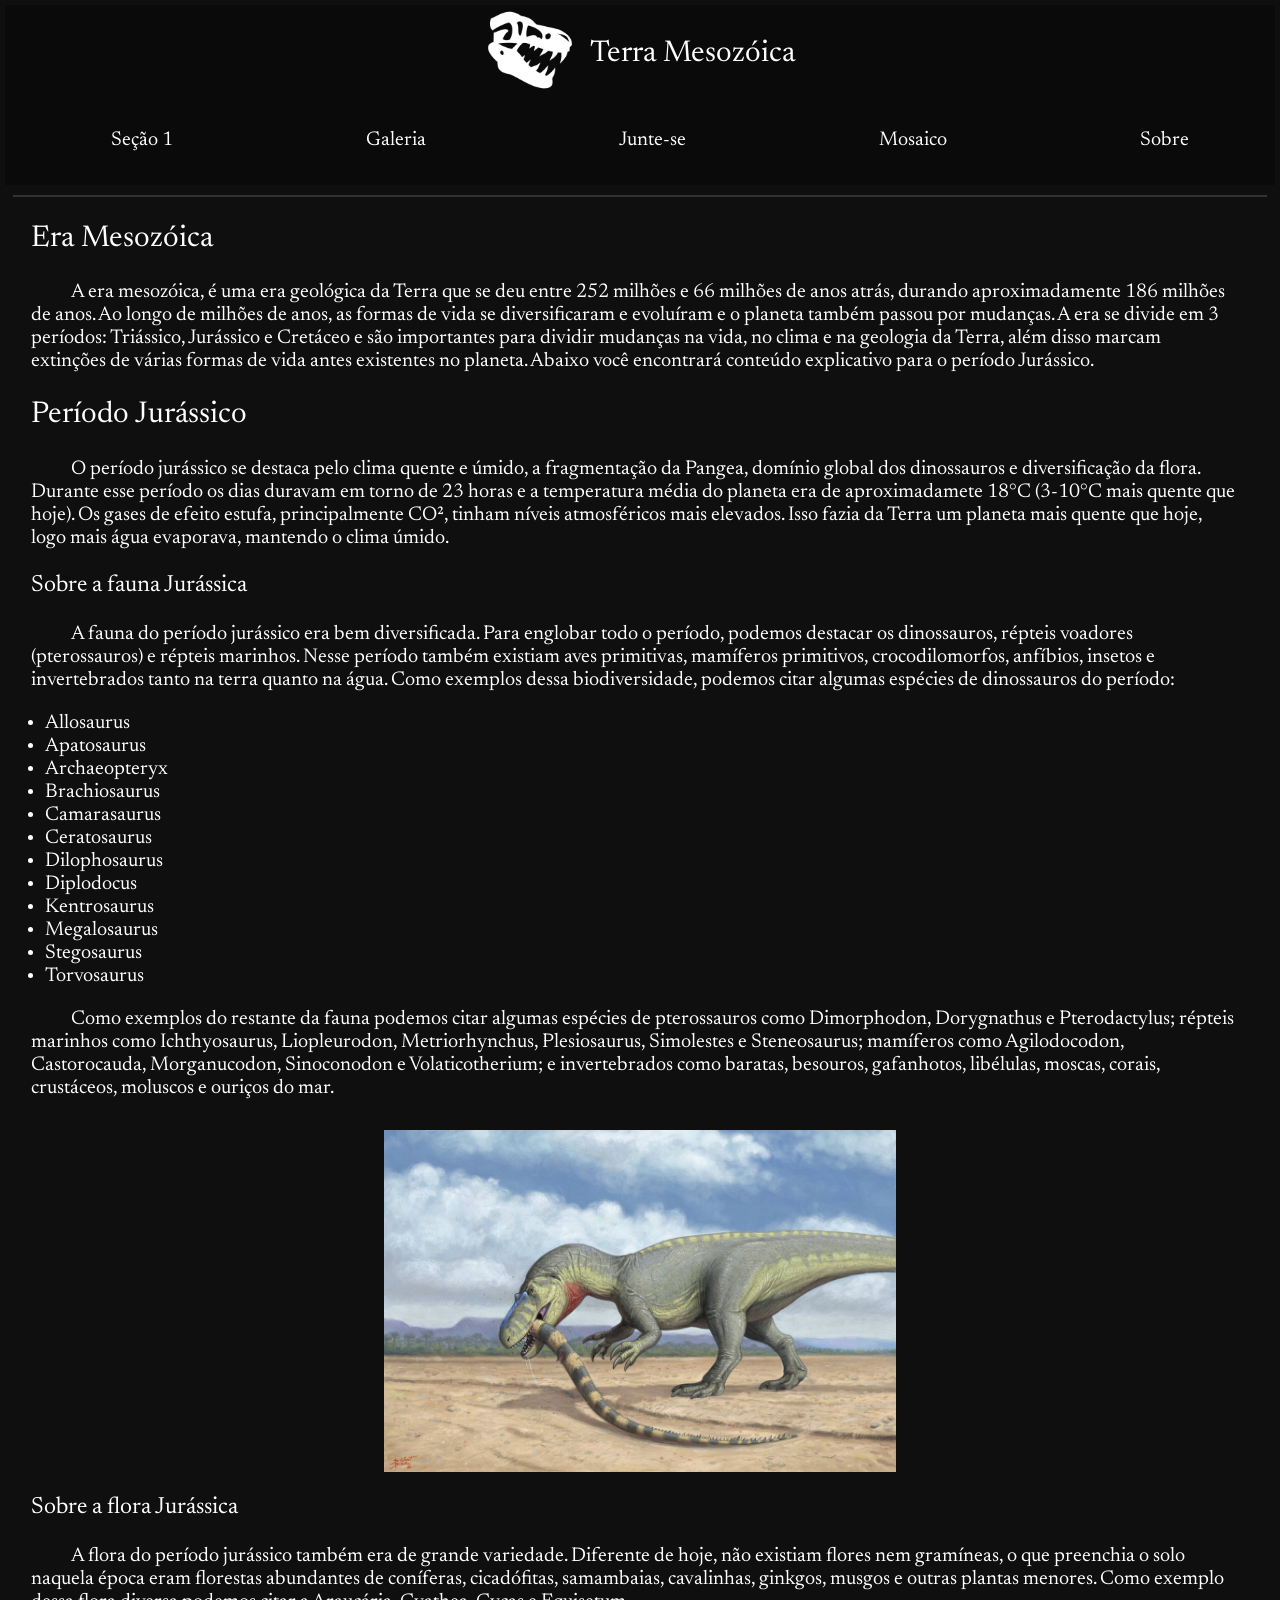
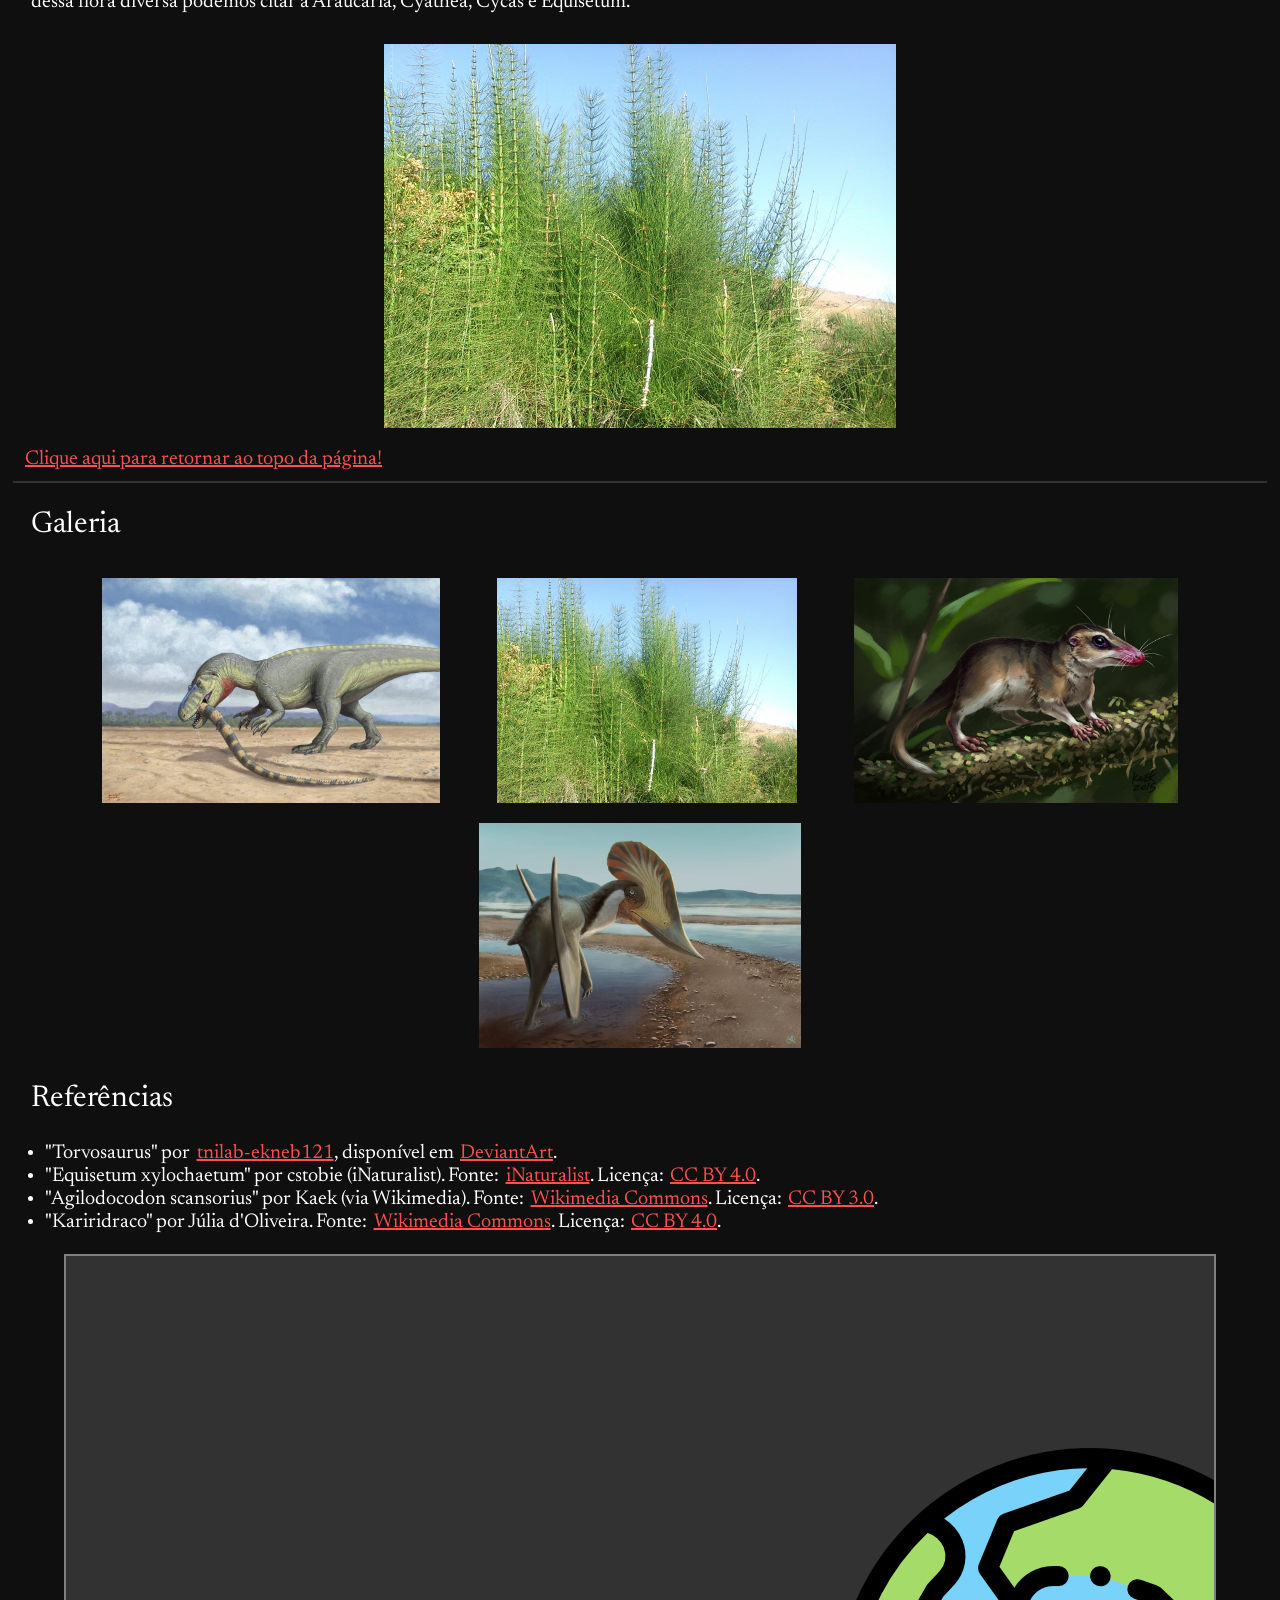
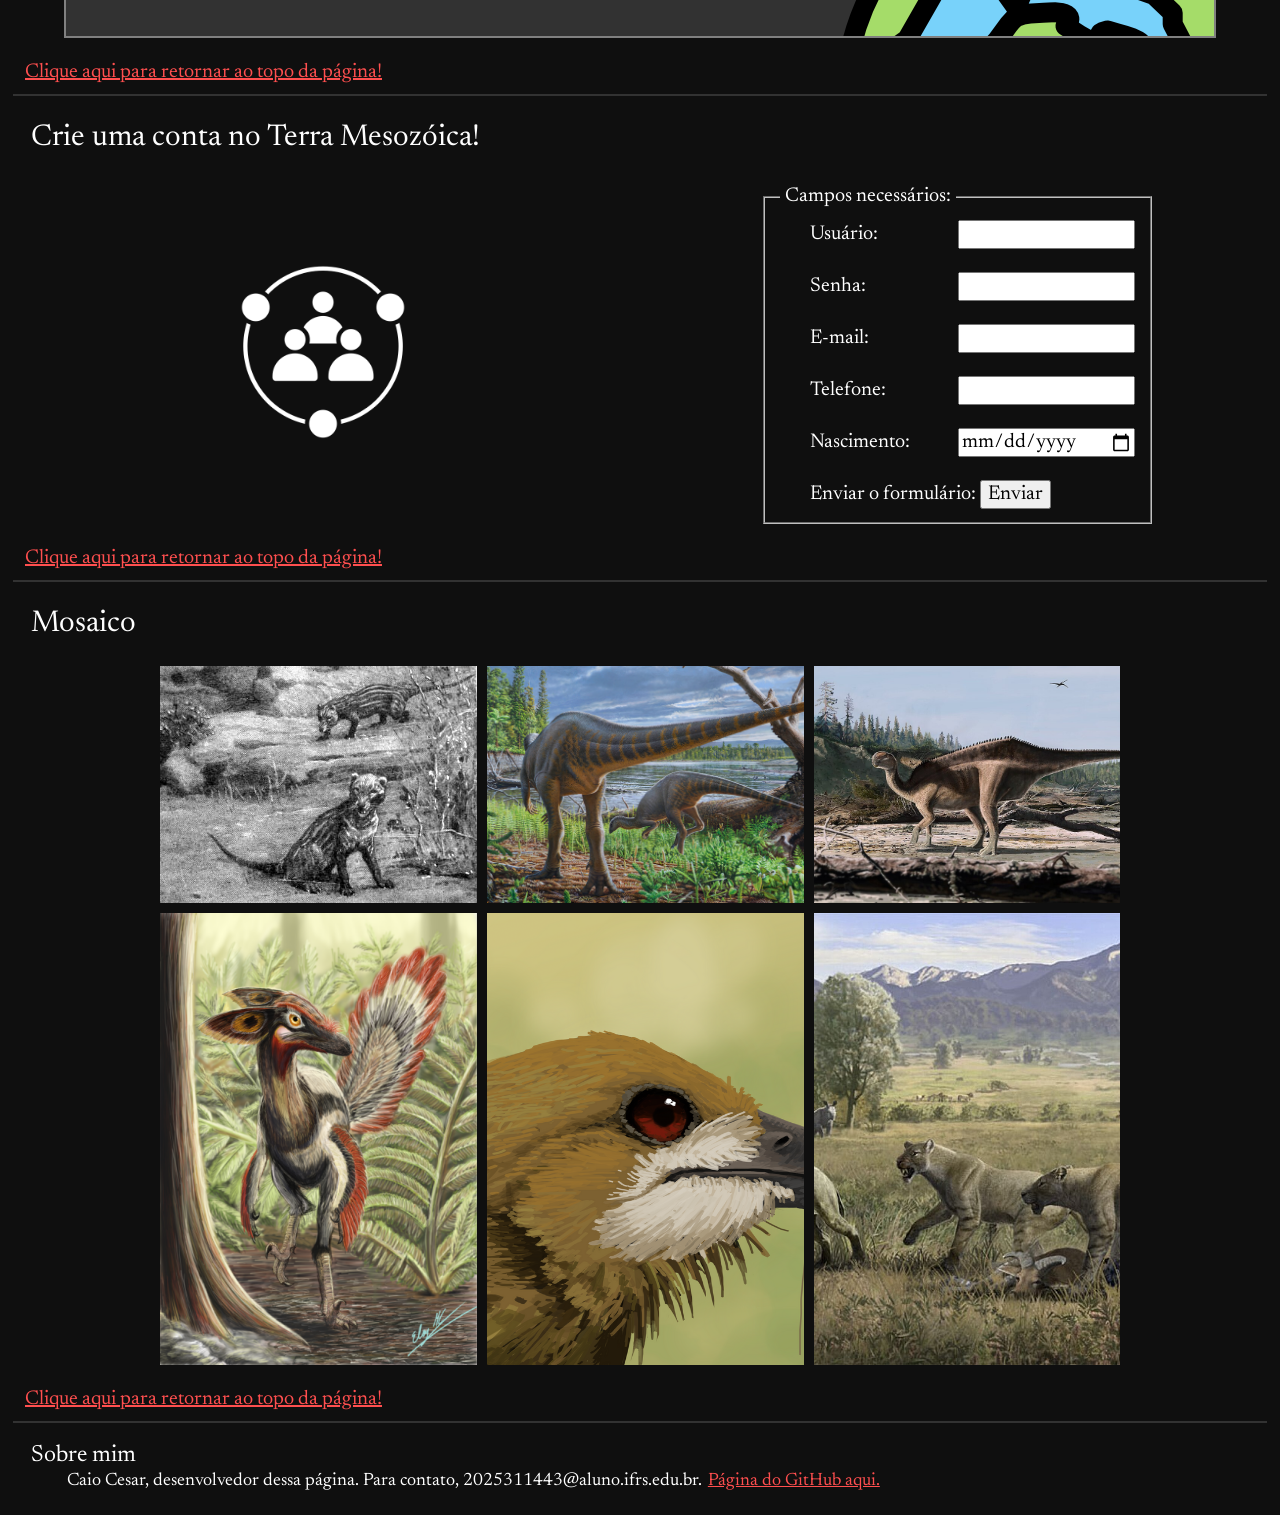
==== commit a4c0b997: "WAVE DE NOVO!" ====
--- a/index.html
+++ b/index.html
@@ -91,7 +91,7 @@
       </p>
 
       <figure class="galeria">
-        <img class="intext" src="img/Torvosaurus.webp" alt="Torvosaurus tanneri" title="Torvosaurus tanneri" width="200px" height="200px">
+        <img class="intext" src="img/Torvosaurus.webp" alt="Torvosaurus tanneri" title="Torvosaurus tanneri" width="200" height="200">
       </figure>
       
       <h3>Sobre a flora Jurássica</h3>
@@ -101,7 +101,7 @@
       </p>
 
       <figure class="galeria">
-        <img class="intext" src="img/Equisetum.webp" alt="Equisetum (cavalinha)" title="Equisetum (cavalinha)" width="200px" height="200px">
+        <img class="intext" src="img/Equisetum.webp" alt="Equisetum (cavalinha)" title="Equisetum (cavalinha)" width="200" height="200">
       </figure>
     </section>
 
@@ -112,10 +112,10 @@
     <section>
       <h2>Galeria</h2>
       <figure class="galeria">
-        <img class="imagem" src="img/Torvosaurus.webp" alt="Torvosaurus tanneri" title="Torvosaurus tanneri" loading="lazy" width="200px" height="200px">
-        <img class="imagem" src="img/Equisetum.webp" alt="Equisetum (cavalinha)" title="Equisetum (cavalinha)" loading="lazy" width="200px" height="200px">
-        <img class="imagem" src="img/Agilodocodon.webp" alt="Agilocodon scansorius" title="Agilocodon scansorius" loading="lazy" width="200px" height="200px">
-        <img class="imagem" src="img/Kariridraco.webp" alt="Kariridraco" title="Kariridraco" loading="lazy" width="200px" height="200px">
+        <img class="imagem" src="img/Torvosaurus.webp" alt="Torvosaurus tanneri" title="Torvosaurus tanneri" loading="lazy" width="200" height="200">
+        <img class="imagem" src="img/Equisetum.webp" alt="Equisetum (cavalinha)" title="Equisetum (cavalinha)" loading="lazy" width="200" height="200">
+        <img class="imagem" src="img/Agilodocodon.webp" alt="Agilocodon scansorius" title="Agilocodon scansorius" loading="lazy" width="200" height="200">
+        <img class="imagem" src="img/Kariridraco.webp" alt="Kariridraco" title="Kariridraco" loading="lazy" width="200" height="200">
       </figure>
     </section>
 
@@ -129,8 +129,8 @@
       </ul>
 
       <div class="banner">
-        <img id="earth" src="img/earth.webp" alt="earth" loading="lazy" width="200px" height="200px">
-        <img id="meteor" src="img/meteor.webp" alt="meteor" loading="lazy" width="200px" height="200px">
+        <img id="earth" src="img/earth.webp" alt="earth" loading="lazy" width="200" height="200">
+        <img id="meteor" src="img/meteor.webp" alt="meteor" loading="lazy" width="200" height="200">
       </div> <br>
     </section>
 
@@ -173,8 +173,8 @@
             <input class="input" type="date" id="input_nascimento" required aria-label="preencher a data de nascimento">
             </div>
             <br>
-            <label for="input_submit"></label>
-            <input id="input_submit" type="submit" value="enviar" aria-label="preencher o formulário">
+            <label class="login" for="input_submit">Enviar o formulário:</label>
+            <input class="input" id="input_submit" type="submit" value="Enviar" aria-label="preencher o formulário">
           </fieldset>
         </form>
       </div>
@@ -188,12 +188,12 @@
     <section id="mosaico">
       <h2>Mosaico</h2>
       <div id="container_mosaico">
-        <img class="mos" src="img/Borhyaena-tuberata.webp" alt="Borhyaena tuberata" loading="lazy" width="200px" height="200px">
-        <img class="mos" src="img/Diluvicursor.webp" alt="Diluvicursor" loading="lazy" width="200px" height="200px">
-        <img class="mos" src="img/Istiorachis.webp" alt="Istiorachis" loading="lazy" width="200px" height="200px">
-        <img class="mos" src="img/Philovenator-curriei.webp" alt="Philovenator curriei" loading="lazy" width="200px" height="200px">
-        <img class="mos" src="img/Navaornis.webp" alt="Navaornis" loading="lazy" width="200px" height="200px">
-        <img class="mos" src="img/Amphimachairodus-hezhengensis.webp" alt="Amphimachairodus hezhengensis" loading="lazy" width="200px" height="200px">
+        <img class="mos" src="img/Borhyaena-tuberata.webp" alt="Borhyaena tuberata" loading="lazy" width="200" height="200">
+        <img class="mos" src="img/Diluvicursor.webp" alt="Diluvicursor" loading="lazy" width="200" height="200">
+        <img class="mos" src="img/Istiorachis.webp" alt="Istiorachis" loading="lazy" width="200" height="200">
+        <img class="mos" src="img/Philovenator-curriei.webp" alt="Philovenator curriei" loading="lazy" width="200" height="200">
+        <img class="mos" src="img/Navaornis.webp" alt="Navaornis" loading="lazy" width="200" height="200">
+        <img class="mos" src="img/Amphimachairodus-hezhengensis.webp" alt="Amphimachairodus hezhengensis" loading="lazy" width="200" height="200">
       </div>
     </section>
 
